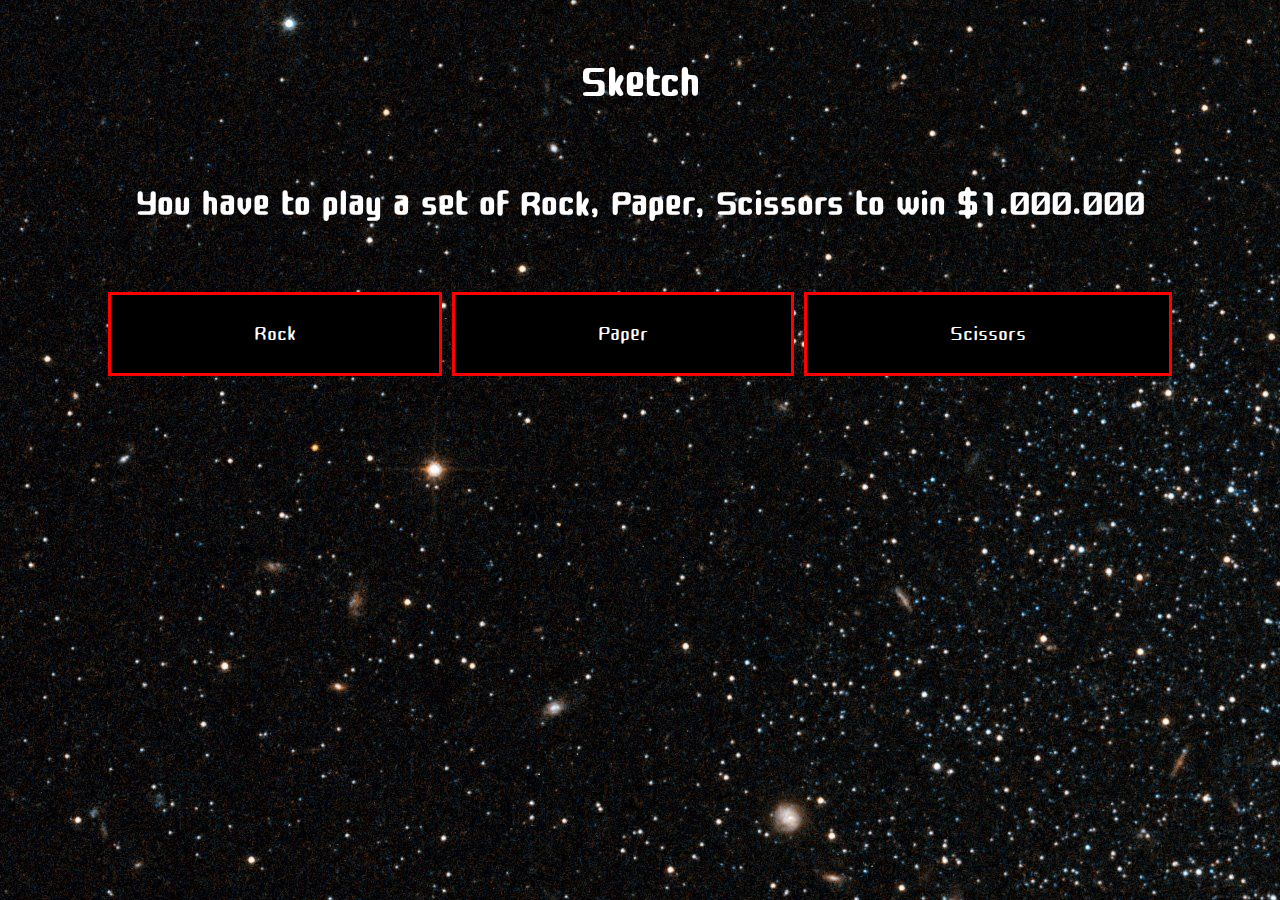
==== sketch/Sketch.html @ b88afeca "sketch init" ====
<!DOCTYPE html>
<html lang="en">

<head>
    <meta charset="UTF-8">
    <meta name="viewport" content="width=device-width, initial-scale=1.0">
    <meta http-equiv="X-UA-Compatible" content="ie=edge">
    <title>Notice me senpai</title>
    <link rel="stylesheet" href="style.css">
    <link rel="preconnect" href="https://fonts.googleapis.com">
    <link rel="preconnect" href="https://fonts.gstatic.com" crossorigin>
    <link href="https://fonts.googleapis.com/css2?family=Cute+Font&display=swap" rel="stylesheet">
</head>

<body>


    <h1 id="header">Sketch</h1>
    <h2 id="description">You have to play a set of Rock, Paper, Scissors to win $1.000.000</h2>


    <div class="grid-container">
        <div class="menu" value="rock">Rock</div>
        <div class="main" value="paper">Paper</div>
        <div class="left" value="scissors">Scissors</div>

    </div>
    
    <script src="app.js"></script>

</body>

</html>
---- sketch/style.css ----
body {
    background-image: url('./galaxy.jpg') !important;
    color: white;
    font-family: 'Cute Font', cursive;
}

#header {

    color: white;
    text-align: center;
    padding: 5px;
    font-weight: 900;
    font-size: 60px;
}

#description {

    color: white;
    text-align: center;
    padding: 5px;
    font-size: 50px;

}

.grid-container {
    display: grid;
    grid-template-areas:
        'header header header';
    gap: 10px;

    padding: 10px;
    padding-left: 100px;
    padding-right: 100px;
}

.grid-container>div {
    background-color: black;
    text-align: center;
    padding: 20px 0;
    font-size: 30px;
    border: red solid;
}

.score-container {
    display: grid;
    grid-template-areas:
        'menu main main main main left';
    gap: 10px;

    padding: 10px;
    padding-left: 100px;
    padding-right: 100px;
}

.score-container>div {
    background-color: black;
    text-align: center;
    padding: 20px;
    font-size: 30px;
    
    border: red solid;
}
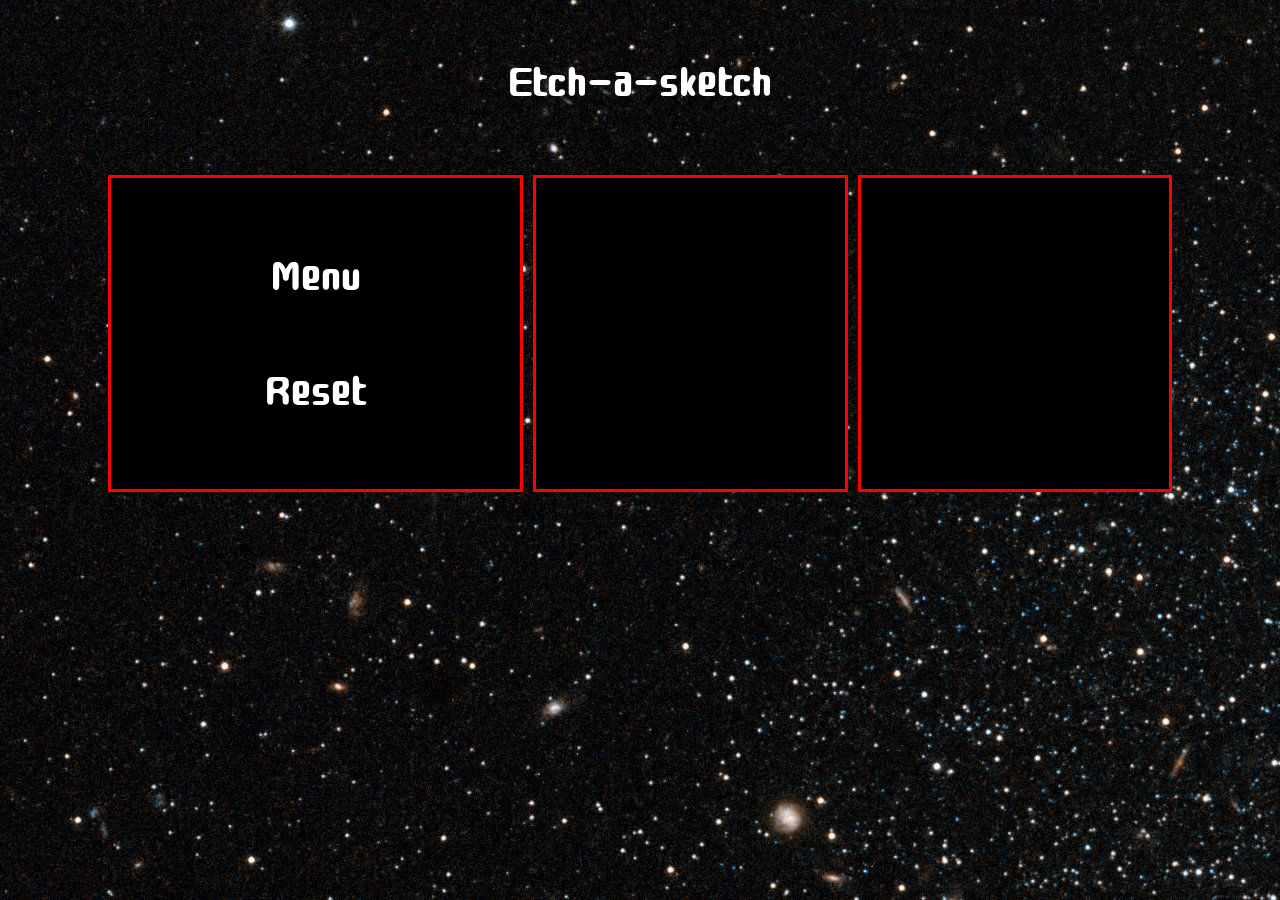
==== commit 24c32b20: "remove unused menu item" ====
--- a/sketch/Sketch.html
+++ b/sketch/Sketch.html
@@ -5,25 +5,31 @@
     <meta charset="UTF-8">
     <meta name="viewport" content="width=device-width, initial-scale=1.0">
     <meta http-equiv="X-UA-Compatible" content="ie=edge">
-    <title>Notice me senpai</title>
+    <title>Etch-a-sketch</title>
     <link rel="stylesheet" href="style.css">
     <link rel="preconnect" href="https://fonts.googleapis.com">
     <link rel="preconnect" href="https://fonts.gstatic.com" crossorigin>
     <link href="https://fonts.googleapis.com/css2?family=Cute+Font&display=swap" rel="stylesheet">
+    
 </head>
 
 <body>
 
 
-    <h1 id="header">Sketch</h1>
-    <h2 id="description">You have to play a set of Rock, Paper, Scissors to win $1.000.000</h2>
-
+    <h1 id="header">Etch-a-sketch</h1>
+    
 
     <div class="grid-container">
-        <div class="menu" value="rock">Rock</div>
-        <div class="main" value="paper">Paper</div>
-        <div class="left" value="scissors">Scissors</div>
-
+        <div class="menu" >
+            <h1 class="menu-header">Menu</h1>
+           
+            <h1 class="menu-item reset">Reset</h1>
+        </div>
+        <div class="main" >
+            <div class="board"></div>
+            <div class="dummy"></div>
+        </div>
+        <div class="left" ></div>
     </div>
     
     <script src="app.js"></script>
